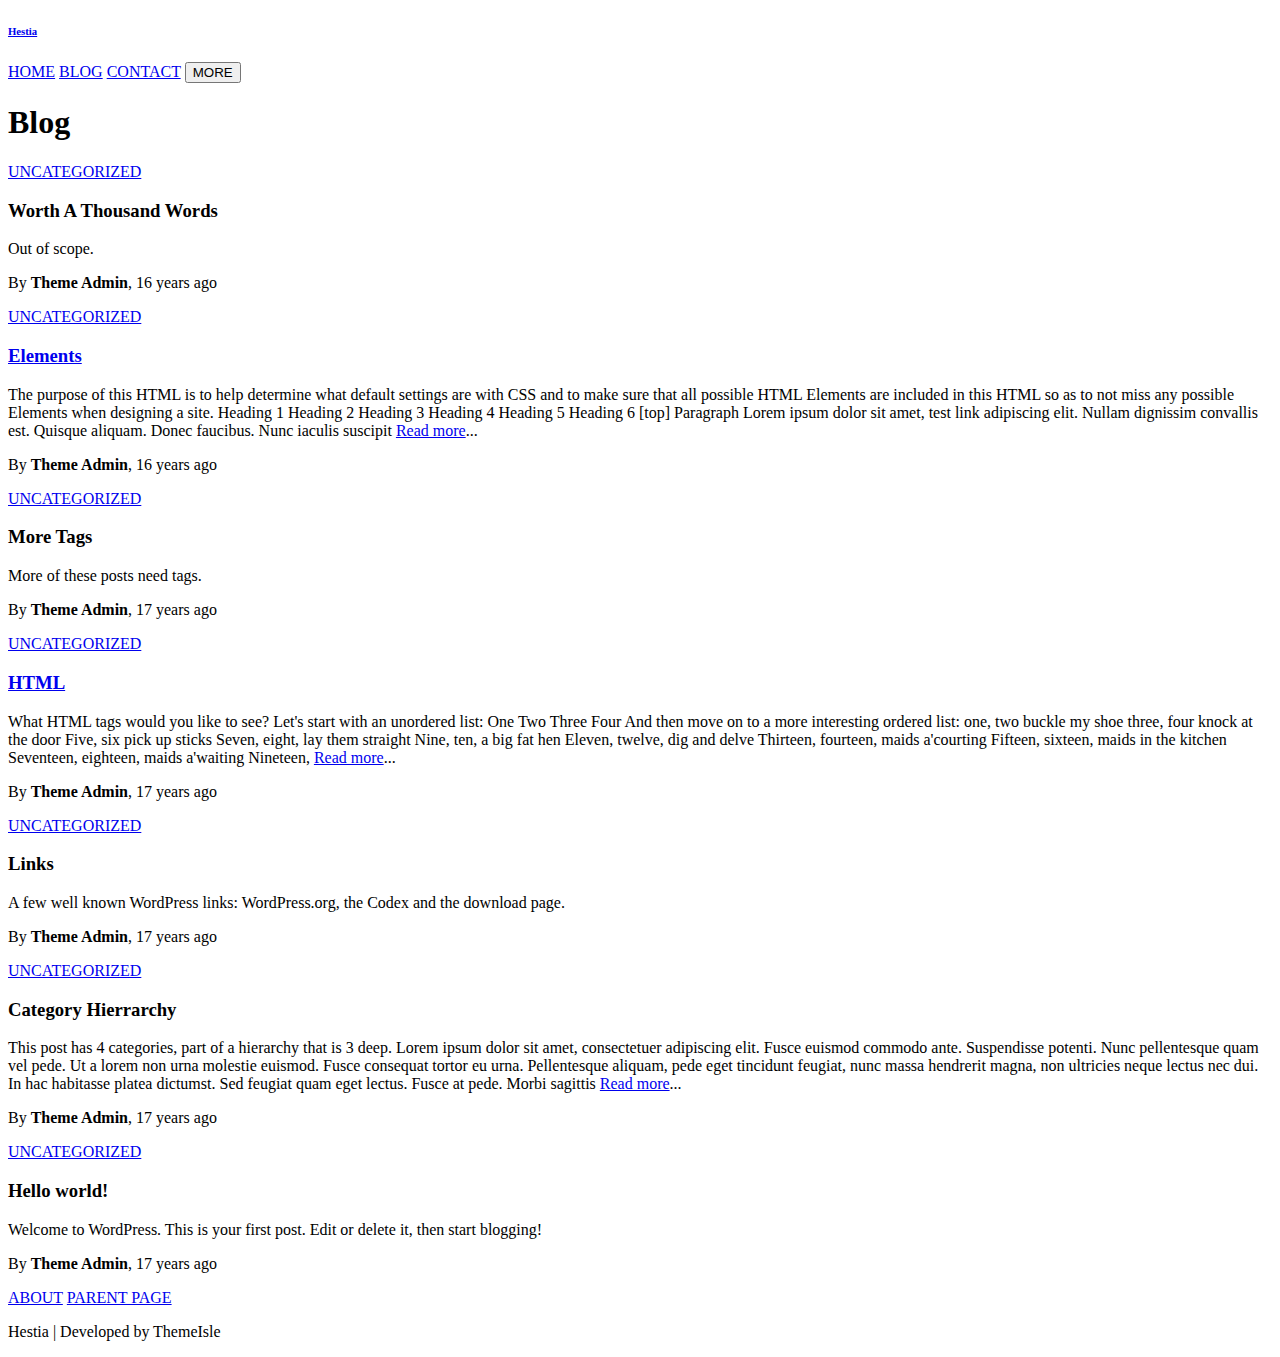
==== pages/blog.html @ 3af06d01 "got the html down for now" ====
<!DOCTYPE html>
<html lang="en">
<head>
    <meta charset="UTF-8">
    <meta name="viewport" content="width=device-width, initial-scale=1.0">
    <title>Blog | Hestia</title>
</head>
<body>
    <header>
        <nav>
            <a href="./index.html"><h6>Hestia</h6></a>
            <div class="nav-links">
                <a href="../index.html">HOME</a>
                <a href="./blog.html">BLOG</a>
                <a href="./contact.html">CONTACT</a>
                <a href="#mission"><button>MORE</button></a>
            </div>
        </nav>
    </header>

    <div class="hero-container">
        <div class="hero-title">
            <h1>Blog</h1>
        </div>
    </div>

    <div class="page-container">
        <div class="page-content-wrapper">
            <div class="post-label">
                <a href="#">UNCATEGORIZED</a>
                <h3>Worth A Thousand Words</h3>
                <p>Out of scope.</p>
                <p>By <strong>Theme Admin</strong>, 16 years ago</p>
            </div>
            <div class="post-label">
                <a href="#">UNCATEGORIZED</a>
                <a href="./elements.html"><h3>Elements</h3></a>
                <p>The purpose of this HTML is to help determine what default settings are with CSS and to make sure that all possible HTML Elements are included in this HTML so as to not miss any possible Elements when designing a site. Heading 1 Heading 2 Heading 3 Heading 4 Heading 5 Heading 6 [top] Paragraph Lorem ipsum dolor sit amet, test link adipiscing elit. Nullam dignissim convallis est. Quisque aliquam. Donec faucibus. Nunc iaculis suscipit <a href="./elements.html">Read more</a>...</p>
                <p>By <strong>Theme Admin</strong>, 16 years ago</p>
            </div>
            <div class="post-label">
                <a href="#">UNCATEGORIZED</a>
                <h3>More Tags</h3>
                <p>More of these posts need tags.</p>
                <p>By <strong>Theme Admin</strong>, 17 years ago</p>
            </div>
            <div class="post-label">
                <a href="#">UNCATEGORIZED</a>
                <a href="./hachtml.html"><h3>HTML</h3></a>
                <p>What HTML tags would you like to see? Let's start with an unordered list: One Two Three Four And then move on to a more interesting ordered list: one, two buckle my shoe three, four knock at the door Five, six pick up sticks Seven, eight, lay them straight Nine, ten, a big fat hen Eleven, twelve, dig and delve Thirteen, fourteen, maids a'courting Fifteen, sixteen, maids in the kitchen Seventeen, eighteen, maids a'waiting Nineteen, <a href="./hachtml.html">Read more</a>...</p>
                <p>By <strong>Theme Admin</strong>, 17 years ago</p>
            </div>
            <div class="post-label">
                <a href="#">UNCATEGORIZED</a>
                <h3>Links</h3>
                <p>A few well known WordPress links: WordPress.org, the Codex and the download page.</p>
                <p>By <strong>Theme Admin</strong>, 17 years ago</p>
            </div>
            <div class="post-label">
                <a href="#">UNCATEGORIZED</a>
                <h3>Category Hierrarchy</h3>
                <p>This post has 4 categories, part of a hierarchy that is 3 deep. Lorem ipsum dolor sit amet, consectetuer adipiscing elit. Fusce euismod commodo ante. Suspendisse potenti. Nunc pellentesque quam vel pede. Ut a lorem non urna molestie euismod. Fusce consequat tortor eu urna. Pellentesque aliquam, pede eget tincidunt feugiat, nunc massa hendrerit magna, non ultricies neque lectus nec dui. In hac habitasse platea dictumst. Sed feugiat quam eget lectus. Fusce at pede. Morbi sagittis <a href="#">Read more</a>...</p>
                <p>By <strong>Theme Admin</strong>, 17 years ago</p>
            </div>
            <div class="post-label">
                <a href="#">UNCATEGORIZED</a>
                <h3>Hello world!</h3>
                <p>Welcome to WordPress. This is your first post. Edit or delete it, then start blogging!</p>
                <p>By <strong>Theme Admin</strong>, 17 years ago</p>
            </div>
        </div>
    </div>

    <footer>
        <div class="foot-links">
            <a href="#">ABOUT</a>
            <a href="#">PARENT PAGE</a>
        </div>
        <p>Hestia | Developed by ThemeIsle</p>
    </footer>
</body>
</html>
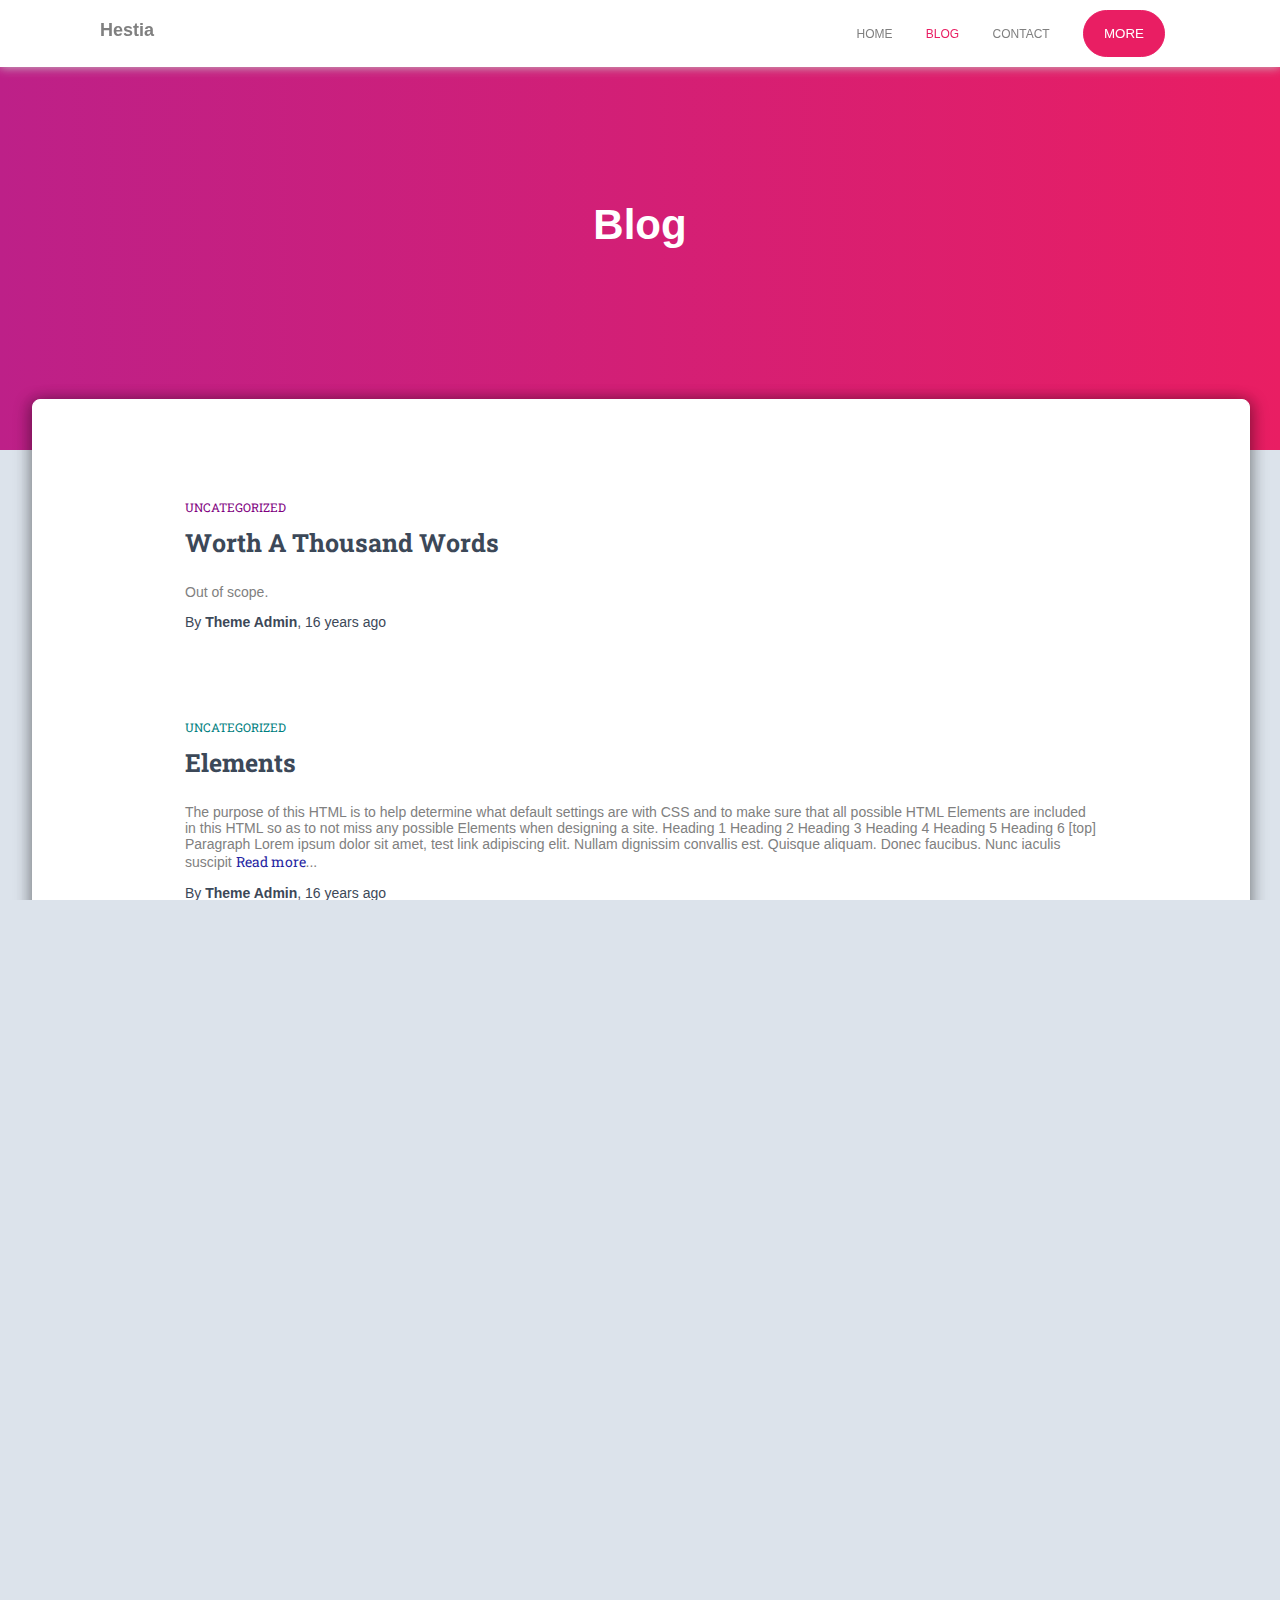
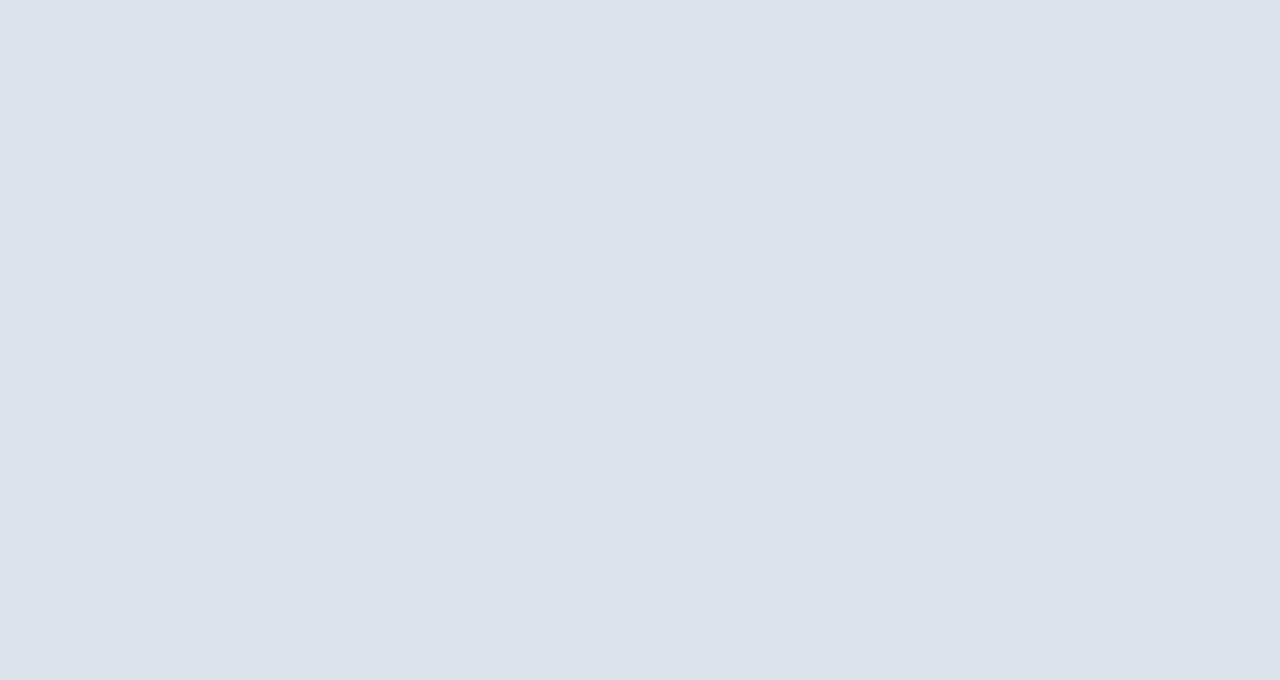
==== commit 151fc5aa: "more styles built out for blog.html and contact" ====
--- a/pages/blog.html
+++ b/pages/blog.html
@@ -4,11 +4,13 @@
     <meta charset="UTF-8">
     <meta name="viewport" content="width=device-width, initial-scale=1.0">
     <title>Blog | Hestia</title>
+    <link rel="stylesheet" href="../styles/common/common.css">
+    <link rel="stylesheet" href="../styles/blog/blog.css">
 </head>
 <body>
     <header>
         <nav>
-            <a href="./index.html"><h6>Hestia</h6></a>
+            <a href="../index.html"><h3>Hestia</h3></a>
             <div class="nav-links">
                 <a href="../index.html">HOME</a>
                 <a href="./blog.html">BLOG</a>
@@ -27,43 +29,43 @@
     <div class="page-container">
         <div class="page-content-wrapper">
             <div class="post-label">
-                <a href="#">UNCATEGORIZED</a>
-                <h3>Worth A Thousand Words</h3>
+                <a href="#" style="color: purple;">UNCATEGORIZED</a>
+                <a href="#"><h3>Worth A Thousand Words</h3></a>
                 <p>Out of scope.</p>
                 <p>By <strong>Theme Admin</strong>, 16 years ago</p>
             </div>
             <div class="post-label">
-                <a href="#">UNCATEGORIZED</a>
+                <a href="#" style="color: teal;">UNCATEGORIZED</a>
                 <a href="./elements.html"><h3>Elements</h3></a>
-                <p>The purpose of this HTML is to help determine what default settings are with CSS and to make sure that all possible HTML Elements are included in this HTML so as to not miss any possible Elements when designing a site. Heading 1 Heading 2 Heading 3 Heading 4 Heading 5 Heading 6 [top] Paragraph Lorem ipsum dolor sit amet, test link adipiscing elit. Nullam dignissim convallis est. Quisque aliquam. Donec faucibus. Nunc iaculis suscipit <a href="./elements.html">Read more</a>...</p>
+                <p>The purpose of this HTML is to help determine what default settings are with CSS and to make sure that all possible HTML Elements are included in this HTML so as to not miss any possible Elements when designing a site. Heading 1 Heading 2 Heading 3 Heading 4 Heading 5 Heading 6 [top] Paragraph Lorem ipsum dolor sit amet, test link adipiscing elit. Nullam dignissim convallis est. Quisque aliquam. Donec faucibus. Nunc iaculis suscipit <a href="./elements.html" style="font-size: 14px">Read more</a>...</p>
                 <p>By <strong>Theme Admin</strong>, 16 years ago</p>
             </div>
             <div class="post-label">
-                <a href="#">UNCATEGORIZED</a>
+                <a href="#" style="color: red;">UNCATEGORIZED</a>
                 <h3>More Tags</h3>
                 <p>More of these posts need tags.</p>
                 <p>By <strong>Theme Admin</strong>, 17 years ago</p>
             </div>
             <div class="post-label">
-                <a href="#">UNCATEGORIZED</a>
+                <a href="#" style="color: orange;">UNCATEGORIZED</a>
                 <a href="./hachtml.html"><h3>HTML</h3></a>
-                <p>What HTML tags would you like to see? Let's start with an unordered list: One Two Three Four And then move on to a more interesting ordered list: one, two buckle my shoe three, four knock at the door Five, six pick up sticks Seven, eight, lay them straight Nine, ten, a big fat hen Eleven, twelve, dig and delve Thirteen, fourteen, maids a'courting Fifteen, sixteen, maids in the kitchen Seventeen, eighteen, maids a'waiting Nineteen, <a href="./hachtml.html">Read more</a>...</p>
+                <p>What HTML tags would you like to see? Let's start with an unordered list: One Two Three Four And then move on to a more interesting ordered list: one, two buckle my shoe three, four knock at the door Five, six pick up sticks Seven, eight, lay them straight Nine, ten, a big fat hen Eleven, twelve, dig and delve Thirteen, fourteen, maids a'courting Fifteen, sixteen, maids in the kitchen Seventeen, eighteen, maids a'waiting Nineteen, <a href="./hachtml.html" style="font-size: 14px">Read more</a>...</p>
                 <p>By <strong>Theme Admin</strong>, 17 years ago</p>
             </div>
             <div class="post-label">
-                <a href="#">UNCATEGORIZED</a>
+                <a href="#" style="color: #e91e63;">UNCATEGORIZED</a>
                 <h3>Links</h3>
                 <p>A few well known WordPress links: WordPress.org, the Codex and the download page.</p>
                 <p>By <strong>Theme Admin</strong>, 17 years ago</p>
             </div>
             <div class="post-label">
-                <a href="#">UNCATEGORIZED</a>
+                <a href="#" style="color: green;">UNCATEGORIZED</a>
                 <h3>Category Hierrarchy</h3>
-                <p>This post has 4 categories, part of a hierarchy that is 3 deep. Lorem ipsum dolor sit amet, consectetuer adipiscing elit. Fusce euismod commodo ante. Suspendisse potenti. Nunc pellentesque quam vel pede. Ut a lorem non urna molestie euismod. Fusce consequat tortor eu urna. Pellentesque aliquam, pede eget tincidunt feugiat, nunc massa hendrerit magna, non ultricies neque lectus nec dui. In hac habitasse platea dictumst. Sed feugiat quam eget lectus. Fusce at pede. Morbi sagittis <a href="#">Read more</a>...</p>
+                <p>This post has 4 categories, part of a hierarchy that is 3 deep. Lorem ipsum dolor sit amet, consectetuer adipiscing elit. Fusce euismod commodo ante. Suspendisse potenti. Nunc pellentesque quam vel pede. Ut a lorem non urna molestie euismod. Fusce consequat tortor eu urna. Pellentesque aliquam, pede eget tincidunt feugiat, nunc massa hendrerit magna, non ultricies neque lectus nec dui. In hac habitasse platea dictumst. Sed feugiat quam eget lectus. Fusce at pede. Morbi sagittis <a href="#" style="font-size: 14px">Read more</a>...</p>
                 <p>By <strong>Theme Admin</strong>, 17 years ago</p>
             </div>
             <div class="post-label">
-                <a href="#">UNCATEGORIZED</a>
+                <a href="#" style="color: purple;">UNCATEGORIZED</a>
                 <h3>Hello world!</h3>
                 <p>Welcome to WordPress. This is your first post. Edit or delete it, then start blogging!</p>
                 <p>By <strong>Theme Admin</strong>, 17 years ago</p>
@@ -72,11 +74,13 @@
     </div>
 
     <footer>
-        <div class="foot-links">
-            <a href="#">ABOUT</a>
-            <a href="#">PARENT PAGE</a>
+        <div class="footer-wrapper">
+            <div class="foot-links">
+                <a href="#">ABOUT</a>
+                <a href="#">PARENT PAGE</a>
+            </div>
+            <p>Hestia | Developed by ThemeIsle</p>
         </div>
-        <p>Hestia | Developed by ThemeIsle</p>
     </footer>
 </body>
 </html>--- a/styles/common/common.css
+++ b/styles/common/common.css
@@ -0,0 +1,56 @@
+body, html {
+  margin: 0;
+  padding: 0;
+  height: 100%;
+  width: 100vw;
+  overflow-x: hidden;
+}
+
+header {
+  background-color: white;
+  box-shadow: 0 0.2px 10px rgb(200, 200, 200);
+  top: 0;
+  width: 100%;
+  position: fixed;
+  z-index: 10;
+}
+header nav {
+  display: flex;
+  justify-content: space-between;
+  margin: 0 100px;
+}
+header nav h3 {
+  font-size: 18px;
+  margin-top: 20px;
+  transition: 0.3s ease;
+}
+header nav h3:hover {
+  color: grey;
+}
+header nav a {
+  text-decoration: none;
+  color: black;
+}
+header nav .nav-links {
+  margin: 10px 0;
+  font-size: 12px;
+}
+header nav .nav-links a {
+  padding: 15px;
+  transition: 0.3s ease;
+}
+header nav .nav-links a:hover {
+  color: #e91e63;
+}
+header nav .nav-links button {
+  color: white;
+  background-color: #e91e63;
+  border: 1px solid #e91e63;
+  border-radius: 24px;
+  padding: 15px 20px;
+  transition: 0.3s ease;
+}
+header nav .nav-links button:hover {
+  box-shadow: 0 2px 15px 0 rgba(233, 30, 99, 0.14), 0 3px 10px -2px rgba(233, 30, 99, 0.2), 0 1px 15px 0 rgba(233, 30, 99, 0.2);
+  color: rgb(219, 219, 219);
+}/*# sourceMappingURL=common.css.map */--- a/styles/blog/blog.css
+++ b/styles/blog/blog.css
@@ -0,0 +1,173 @@
+body, html {
+  margin: 0;
+  padding: 0;
+  height: 100%;
+  width: 100vw;
+  overflow-x: hidden;
+  background-color: rgb(220, 227, 235);
+}
+
+@font-face {
+  font-family: "Roboto-Slab";
+  src: url("../fonts/RobotoSlab-VariableFont_wght.ttf");
+}
+:root p {
+  font-family: Arial, Helvetica, sans-serif;
+}
+:root header > nav > a {
+  font-family: Arial, Helvetica, sans-serif;
+}
+:root .hero-title h1 {
+  font-family: Arial, Helvetica, sans-serif;
+}
+:root .page-container h1,
+:root .page-container h2,
+:root .page-container h3,
+:root .page-container a {
+  font-family: "Roboto-Slab";
+}
+:root button {
+  border-radius: 3px;
+}
+
+header {
+  background-color: white;
+  box-shadow: 0 0.2px 10px rgb(200, 200, 200);
+  top: 0;
+  width: 100%;
+  position: fixed;
+  z-index: 10;
+  font-family: Arial, Helvetica, sans-serif;
+}
+header nav {
+  display: flex;
+  justify-content: space-between;
+  margin: 0 100px;
+}
+header nav h3 {
+  font-size: 18px;
+  margin-top: 20px;
+  font-family: Arial, Helvetica, sans-serif;
+  transition: 0.3s ease;
+}
+header nav h3:hover {
+  opacity: 0.7;
+}
+header nav a {
+  text-decoration: none;
+  color: grey;
+  font-family: Arial, Helvetica, sans-serif;
+}
+header nav .nav-links {
+  margin: 10px 0;
+  font-size: 12px;
+}
+header nav .nav-links a {
+  padding: 15px;
+  transition: 0.3s ease;
+}
+header nav .nav-links a:hover {
+  color: #e91e63;
+}
+header nav .nav-links button {
+  color: white;
+  background-color: #e91e63;
+  border: 1px solid #e91e63;
+  border-radius: 24px;
+  padding: 15px 20px;
+  transition: 0.3s ease;
+}
+header nav .nav-links button:hover {
+  box-shadow: 0 2px 15px 0 rgba(233, 30, 99, 0.14), 0 3px 10px -2px rgba(233, 30, 99, 0.2), 0 1px 15px 0 rgba(233, 30, 99, 0.2);
+  color: rgb(219, 219, 219);
+}
+
+footer {
+  height: 90px;
+  background-color: rgb(49, 49, 49);
+}
+footer .footer-wrapper {
+  display: flex;
+  justify-content: space-between;
+  align-items: center;
+  color: white;
+  margin: 0 100px;
+  padding: 25px;
+  font-size: 14px;
+}
+footer .footer-wrapper .foot-links a {
+  text-decoration: none;
+  color: white;
+  margin-right: 50px;
+  transition: 0.3s ease;
+}
+footer .footer-wrapper .foot-links a:hover {
+  color: grey;
+}
+
+header > nav > .nav-links a:nth-child(2) {
+  color: #e91e63;
+  transition: 0.3s ease;
+}
+header > nav > .nav-links a:nth-child(2):hover {
+  opacity: 0.5;
+}
+
+.hero-container {
+  background-image: linear-gradient(to right, #bd2088, #e91e63);
+  color: white;
+  width: 100%;
+  height: 50%;
+  display: flex;
+  justify-content: center;
+  align-items: center;
+}
+.hero-container h1 {
+  font-size: 42px;
+}
+
+.page-container {
+  width: 95%;
+  margin-left: 2.5%;
+  margin-top: -4%;
+  background-color: white;
+  border: 1px white solid;
+  border-radius: 8px 8px 0 0;
+  box-shadow: 5px 0 15px rgba(0, 0, 0, 0.2), -5px 0 15px rgba(0, 0, 0, 0.2), 0 5px 15px rgba(0, 0, 0, 0.2);
+}
+.page-container .page-content-wrapper {
+  display: flex;
+  flex-direction: column;
+  justify-content: center;
+  width: 75%;
+  padding-top: 8%;
+  padding-left: 12.5%;
+}
+.page-container .page-content-wrapper .post-label {
+  font-size: 14px;
+  margin-bottom: 8%;
+}
+.page-container .page-content-wrapper .post-label h3 {
+  font-size: 25px;
+  color: #3c4858;
+  margin-top: 10px;
+}
+.page-container .page-content-wrapper .post-label p {
+  color: grey;
+}
+.page-container .page-content-wrapper .post-label p a {
+  color: rgb(39, 39, 163);
+}
+.page-container .page-content-wrapper .post-label a {
+  text-decoration: none;
+  transition: 0.3s ease;
+}
+.page-container .page-content-wrapper .post-label a:hover {
+  opacity: 0.7;
+}
+.page-container .page-content-wrapper .post-label a:nth-child(1) {
+  font-size: 12px;
+}
+.page-container .page-content-wrapper .post-label p:nth-child(4) {
+  color: #3c4858;
+}/*# sourceMappingURL=blog.css.map */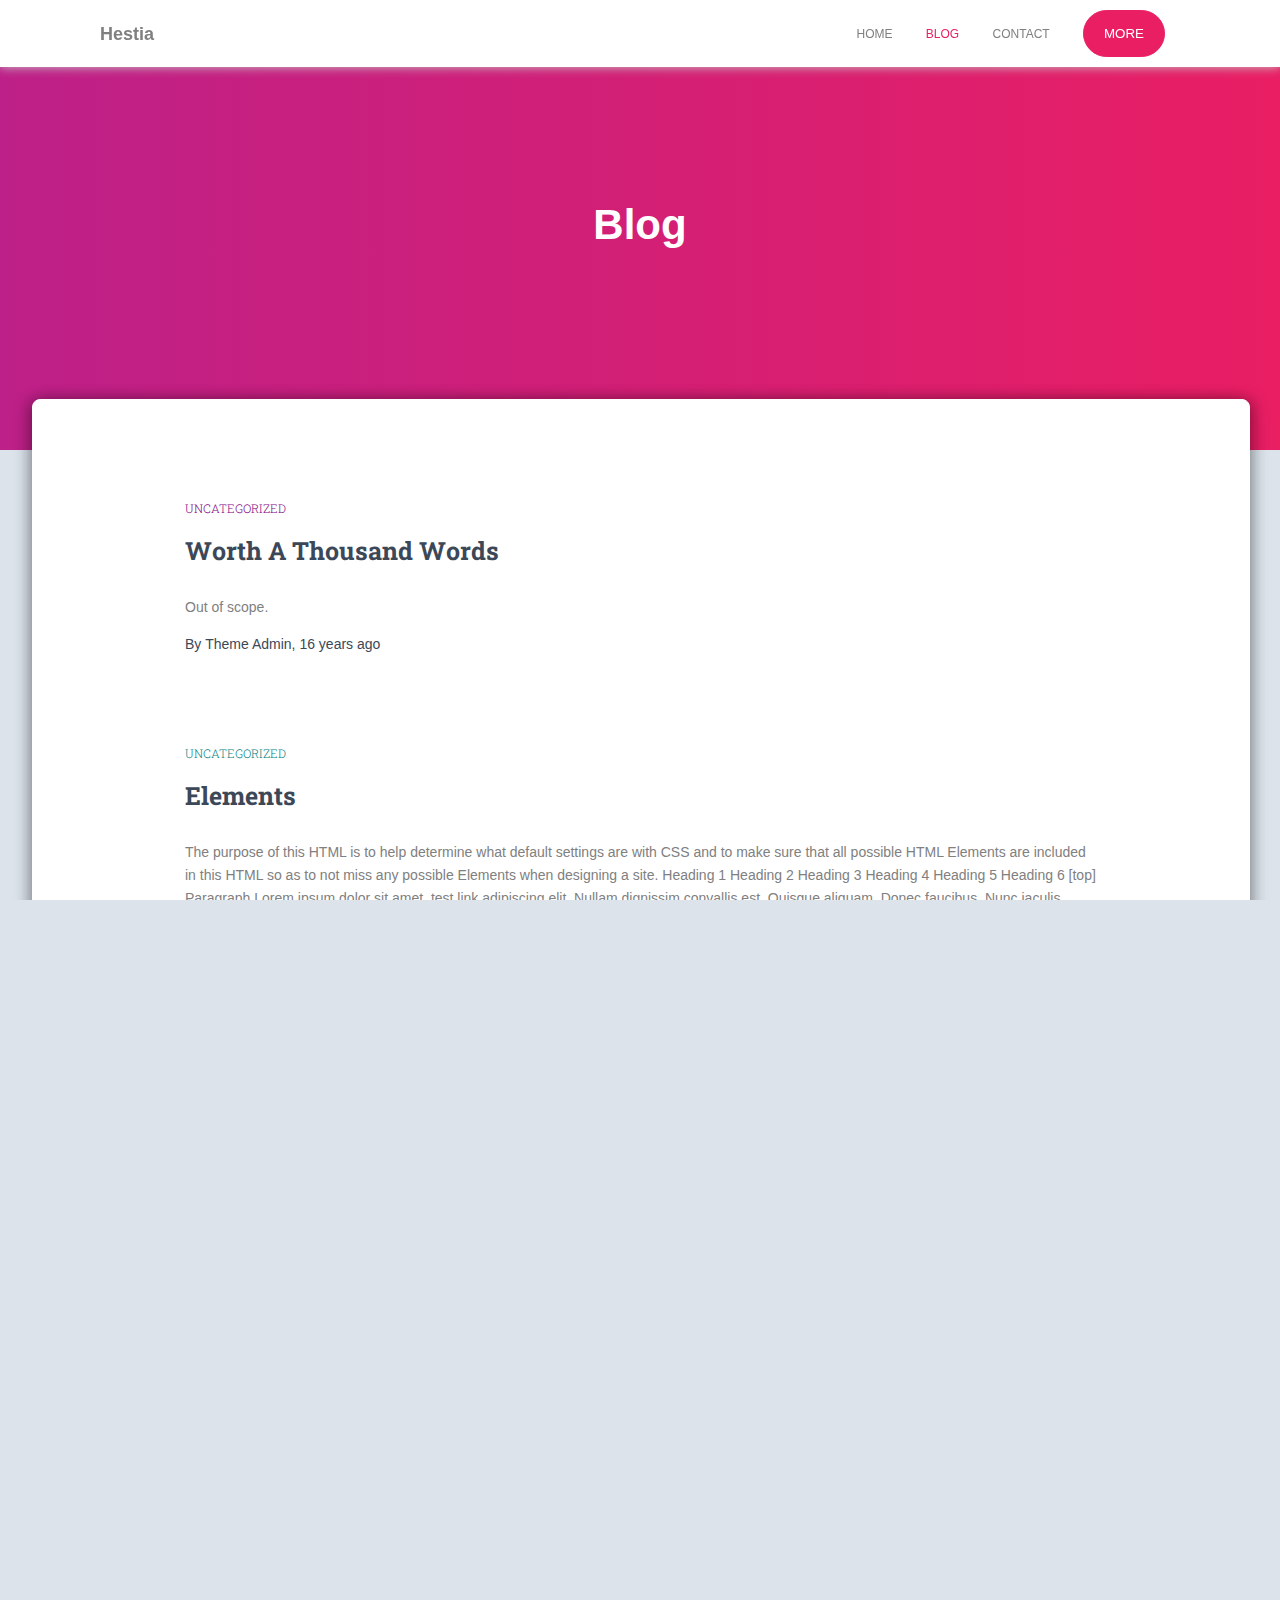
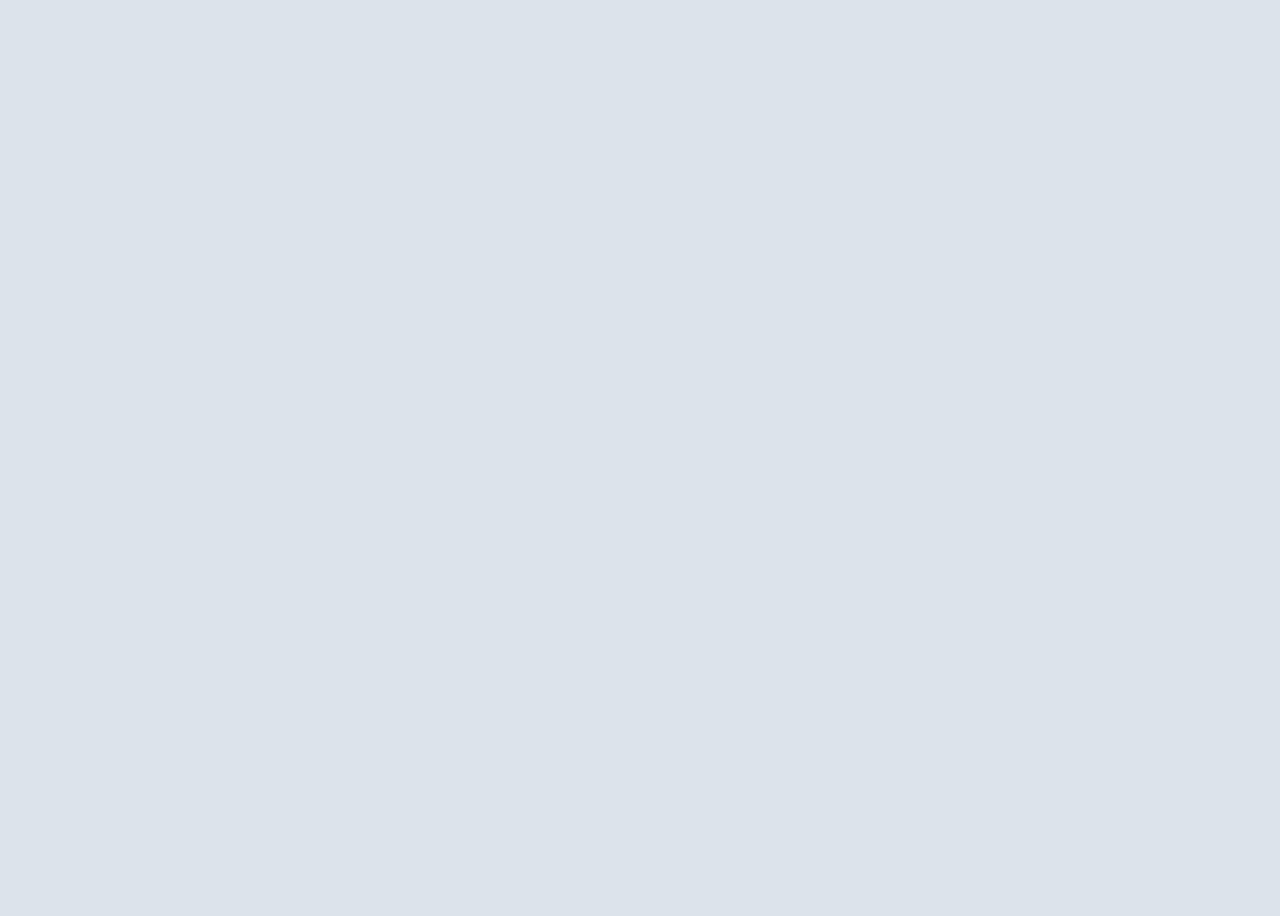
==== commit ae89855a: "sixth page" ====
--- a/pages/blog.html
+++ b/pages/blog.html
@@ -30,7 +30,7 @@
         <div class="page-content-wrapper">
             <div class="post-label">
                 <a href="#" style="color: purple;">UNCATEGORIZED</a>
-                <a href="#"><h3>Worth A Thousand Words</h3></a>
+                <a href="./thousandwords.html"><h3>Worth A Thousand Words</h3></a>
                 <p>Out of scope.</p>
                 <p>By <strong>Theme Admin</strong>, 16 years ago</p>
             </div>
--- a/styles/common/common.css
+++ b/styles/common/common.css
@@ -3,7 +3,34 @@
   padding: 0;
   height: 100%;
   width: 100vw;
+  line-height: 1.618;
+  font-weight: 300;
   overflow-x: hidden;
+  background-color: rgb(220, 227, 235);
+}
+
+.page-container h1,
+.page-container h2,
+.page-container h3,
+.page-container a {
+  font-family: "Roboto-Slab";
+}
+
+@font-face {
+  font-family: "Roboto-Slab";
+  src: url("../fonts/RobotoSlab-VariableFont_wght.ttf");
+}
+:root p {
+  font-family: Arial, Helvetica, sans-serif;
+}
+:root header > nav > a {
+  font-family: Arial, Helvetica, sans-serif;
+}
+:root .hero-title h1 {
+  font-family: Arial, Helvetica, sans-serif;
+}
+:root button {
+  border-radius: 3px;
 }
 
 header {
@@ -13,6 +40,7 @@
   width: 100%;
   position: fixed;
   z-index: 10;
+  font-family: Arial, Helvetica, sans-serif;
 }
 header nav {
   display: flex;
@@ -22,14 +50,16 @@
 header nav h3 {
   font-size: 18px;
   margin-top: 20px;
+  font-family: Arial, Helvetica, sans-serif;
   transition: 0.3s ease;
 }
 header nav h3:hover {
-  color: grey;
+  opacity: 0.7;
 }
 header nav a {
   text-decoration: none;
-  color: black;
+  color: grey;
+  font-family: Arial, Helvetica, sans-serif;
 }
 header nav .nav-links {
   margin: 10px 0;
@@ -53,4 +83,29 @@
 header nav .nav-links button:hover {
   box-shadow: 0 2px 15px 0 rgba(233, 30, 99, 0.14), 0 3px 10px -2px rgba(233, 30, 99, 0.2), 0 1px 15px 0 rgba(233, 30, 99, 0.2);
   color: rgb(219, 219, 219);
+}
+
+footer {
+  height: 100px;
+  background-color: rgb(49, 49, 49);
+}
+footer .footer-wrapper {
+  display: flex;
+  justify-content: space-between;
+  align-items: center;
+  color: white;
+  margin: 0 100px;
+  padding: 25px;
+  font-size: 14px;
+}
+footer .footer-wrapper .foot-links a {
+  font-family: Arial, Helvetica, sans-serif;
+  font-size: 12px;
+  text-decoration: none;
+  color: white;
+  margin-right: 50px;
+  transition: 0.3s ease;
+}
+footer .footer-wrapper .foot-links a:hover {
+  color: grey;
 }/*# sourceMappingURL=common.css.map */--- a/styles/blog/blog.css
+++ b/styles/blog/blog.css
@@ -3,6 +3,8 @@
   padding: 0;
   height: 100%;
   width: 100vw;
+  line-height: 1.618;
+  font-weight: 300;
   overflow-x: hidden;
   background-color: rgb(220, 227, 235);
 }
@@ -83,7 +85,7 @@
 }
 
 footer {
-  height: 90px;
+  height: 100px;
   background-color: rgb(49, 49, 49);
 }
 footer .footer-wrapper {
@@ -96,6 +98,8 @@
   font-size: 14px;
 }
 footer .footer-wrapper .foot-links a {
+  font-family: Arial, Helvetica, sans-serif;
+  font-size: 12px;
   text-decoration: none;
   color: white;
   margin-right: 50px;
